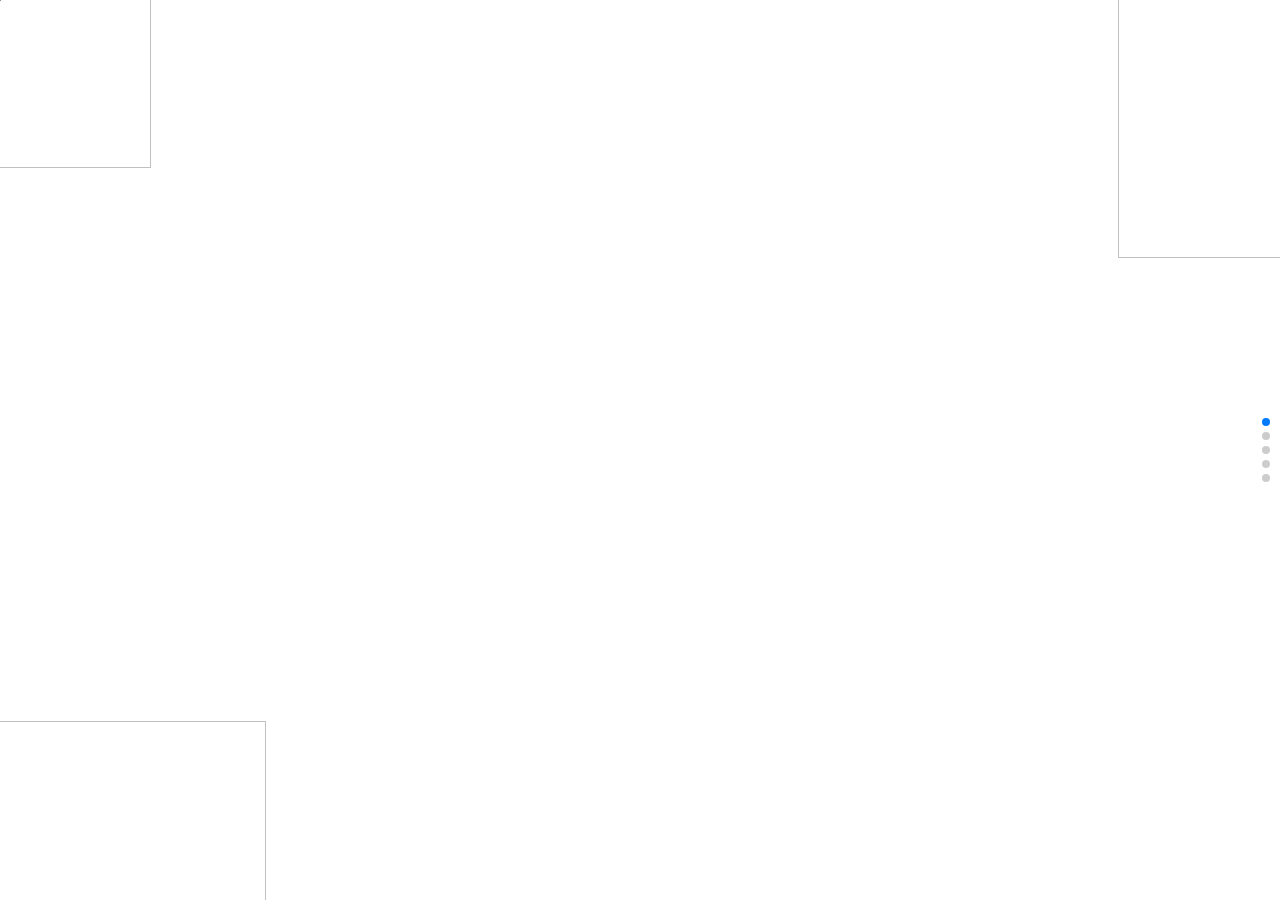
==== html/index.html @ 25f077ec "7-7简历" ====
<!DOCTYPE html>
<html lang="en">
<head>
    <meta charset="UTF-8">
    <title></title>
    <script src="../js/jquery-3.3.1.min.js"></script>
</head>
<body>
<script src="../js/index.js"></script>
</body>
</html>
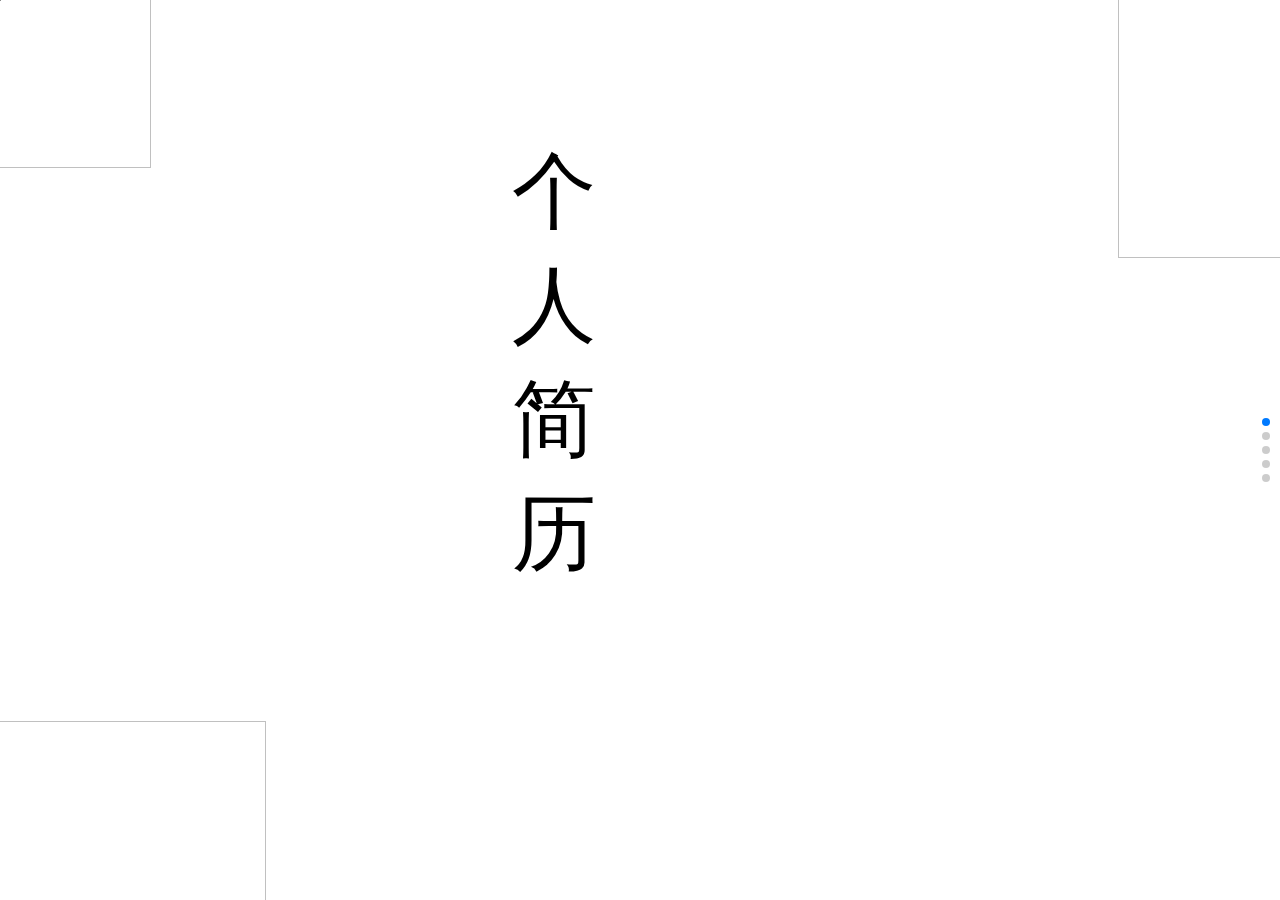
==== commit 3acfbcba: "7-7.1" ====
--- a/html/index.html
+++ b/html/index.html
@@ -1,11 +1,205 @@
 <!DOCTYPE html>
 <html lang="en">
 <head>
-    <meta charset="UTF-8">
-    <title></title>
+    <title>03</title>
+    <meta charset="utf-8">
+    <meta content="width=device-width,initial-scale=1.0, user-scalable=no" name="viewport" />
+    <meta content="yes" name=" apple-mobile-web-app-capable" />
+    <meta content="no" name="apple-touch-fullscreen" />
+    <meta content="black" name=" apple-mobile-web-app-status-bar-style" />
+    <meta content="telephone=no" name="format-detection"/>
     <script src="../js/jquery-3.3.1.min.js"></script>
+    <script src="../js/swiper.min.js"></script>
+    <script src="../js/swiper.animate1.0.3.min.js"></script>
+    <script src="../js/base.min.js"></script>
+    <link rel="stylesheet" href="../css/swiper.min.css"/>
+    <link rel="stylesheet" href="../css/animate.min.css"/>
+    <link rel="stylesheet" href="//at.alicdn.com/t/font_736652_ut8zpi53tsm.css"/>
+    <link rel="stylesheet" href="../css/index.css"/>
+
 </head>
 <body>
+<div class="swiper-container">
+    <div class="swiper-wrapper">
+        <div class="swiper-slide bj">
+            <!--灰人-->
+            <img class="man-1" src="http://img1.maka.im/user/3172877/images/e548da467ec1d9385f12c6bf79a25ab3.png@0-0-333-372a_80Q.src" alt=""/>
+
+            <!--红人-->
+            <img class="man-2" src="http://img1.maka.im/user/3172877/images/ea27ae63f3dd699f68bf0625dc683b3f.png@0-0-438-581a_80Q.src" alt=""/>
+
+            <!--蓝人-->
+            <img class="man-3" src="http://img1.maka.im/user/3172877/images/732220b3aa6ff76588b6b1d42e3ba18d.png@0-0-600-482a_80Q.src" alt=""/>
+
+        <div class="biaoti">
+            <p class="ani" swiper-animate-effect=" bounceInRight" swiper-animate-duration="0.5s" swiper-animate-delay="0.3s">个</p>
+            <p class="ani" swiper-animate-effect=" bounceInLeft" swiper-animate-duration="0.5s" swiper-animate-delay="0.5s">人</p>
+            <p class="ani" swiper-animate-effect=" bounceInRight" swiper-animate-duration="0.5s" swiper-animate-delay="0.8s">简</p>
+            <p class="ani" swiper-animate-effect=" bounceInLeft "swiper-animate-duration="0.5s" swiper-animate-delay="1.2s">历</p>
+        </div>
+
+
+
+
+
+        </div>
+
+        <div class="swiper-slide bj">
+
+            <div class="f2">
+
+                <!--耳机-->
+                <img class="f2-erji ani"   swiper-animate-effect="fadeInDown" swiper-animate-duration="1s" swiper-animate-delay="1.2s"
+                     src="http://img1.maka.im/user/3172877/images/907b49d668b7416b5e1ec55ac0355554.png@0-0-265-307a_80Q.src" alt=""/>
+                <div class="f2-chilun-box">
+                    <!--齿轮-->
+                    <img class="f2-chilun" src="http://img1.maka.im/user/3172877/images/2f70f0a5ed3b7e6819bb0a3249438345.png@0-0-98-104a_80Q.src" alt=""/>
+
+                    <!--齿轮-->
+                    <img class="f2-chilun2" src="http://img1.maka.im/user/3172877/images/2f70f0a5ed3b7e6819bb0a3249438345.png@0-0-98-104a_80Q.src" alt=""/>
+
+                </div>
+
+                <div class="f2-box ani"  swiper-animate-effect="rotateInDownRight" swiper-animate-duration="1s" swiper-animate-delay="0.5s">
+                    个人信息
+                </div>
+
+                <div class="touxiang ani" swiper-animate-effect="fadeInRight" swiper-animate-duration="1s" swiper-animate-delay="1.5s">
+                    假装头像
+                </div>
+
+
+                <div class="f2-box2 ani" swiper-animate-effect="bounceInLeft" swiper-animate-duration="1s" swiper-animate-delay="2s">
+                    <div>
+                        <i class="iconfont icon-xingmingyonghumingnicheng"></i>
+                        &nbsp&nbsp姓&nbsp&nbsp&nbsp&nbsp名&nbsp&nbsp:
+                        <span>张凡</span>
+                    </div>
+                    <div >
+                        <i class="iconfont icon-xingbie"></i>
+                        &nbsp&nbsp性&nbsp&nbsp&nbsp&nbsp别&nbsp&nbsp:
+                        <span>男</span>
+                    </div>
+                    <div >
+                        <i class="iconfont icon-shijian"></i>
+                        出生日期:
+                        <span>1996.9.15</span>
+                    </div>
+                    <div >
+                        <i class="iconfont icon-address_icon"></i>
+                        &nbsp居&nbsp住&nbsp地&nbsp:
+                        <span>仓山区</span>
+                    </div>
+                </ul>
+
+                </div>
+
+
+
+            </div>
+
+
+        </div>
+
+        <!--职业技能-->
+        <div class="swiper-slide bj">
+
+            <div class="f5-box">
+                职业技能
+            </div>
+            <img src="../image/dengpao.png" class="dengpao ani" swiper-animate-effect="flash" swiper-animate-duration="1s" swiper-animate-delay="0.3s"/>
+            <div class="f5-box2">
+
+
+
+                <div class="f5-box2-box" flex="cross:center main:justify">
+                    <img src="../image/Ps.png" class="ani"  swiper-animate-effect="fadeInUp" swiper-animate-duration="1s" swiper-animate-delay="1s" alt=""/>
+                    <img src="../image/Ai.png" class="ani"  swiper-animate-effect="fadeInUp" swiper-animate-duration="1s" swiper-animate-delay="1.5s" alt=""/>
+                    <img src="../image/H5.png" class="ani"  swiper-animate-effect="fadeInUp" swiper-animate-duration="1s" swiper-animate-delay="2s" alt=""/>
+                </div>
+            </div>
+            <i class="iconfont icon-xiatui xia"></i>
+        </div>
+
+        <!--作品展示-->
+        <div class="swiper-slide bj">
+
+
+
+
+            <div class="f6-box">
+                APP展示
+            </div>
+
+
+
+            <div class="f6-box2" flex="cross:center main:center">
+                <img src="../image/shouji.png" class="ani" style="height:1.065rem;width: 1.57rem;position: absolute;top: -1.065rem;left: 0"swiper-animate-effect="fadeInDown" swiper-animate-duration="0.5s" swiper-animate-delay="0.5s"/>
+                <div class="f6-box2-box">
+                    <img src="../image/thfll.png" class="thfll ani" swiper-animate-effect="fadeInLeft" swiper-animate-duration="1s" swiper-animate-delay="1s"/>
+                    <img src="../image/qrj.png" class="qrj ani" swiper-animate-effect="fadeInRight" swiper-animate-duration="1s" swiper-animate-delay="1s"/>
+                </div>
+
+            </div>
+
+
+
+        <i class="iconfont icon-xiatui xia"></i>
+        </div>
+
+
+        <!--联系我-->
+        <div class="swiper-slide bj">
+            <div class="foot-chilun-box">
+                <!--齿轮-->
+                <img class="foot-chilun zzz" src="http://img1.maka.im/user/3172877/images/2f70f0a5ed3b7e6819bb0a3249438345.png@0-0-98-104a_80Q.src" alt=""/>
+
+                <!--齿轮-->
+                <img class="foot-chilun-2 zzz" src="http://img1.maka.im/user/3172877/images/2f70f0a5ed3b7e6819bb0a3249438345.png@0-0-98-104a_80Q.src" alt=""/>
+                <!--齿轮-->
+                <img class="foot-chilun-3 zzz" src="http://img1.maka.im/user/3172877/images/2f70f0a5ed3b7e6819bb0a3249438345.png@0-0-98-104a_80Q.src" alt=""/>
+            </div>
+            <div class="foot-box2">
+                联系我
+            </div>
+            <div class="foot-box">
+                <div class="foot-box-box" flex="dir:top cross:center">
+                    <div class="ani " swiper-animate-effect="bounceInRight" swiper-animate-duration="1s" swiper-animate-delay="0.5s">
+                        <div >
+                            <i class="iconfont icon-dianhua"></i>
+                            15080004754
+                        </div>
+                        <div >
+                            <i class="iconfont icon-qq"></i>
+                            310888511
+                        </div>
+                        <div >
+                            <i class="iconfont icon-wechat"></i>
+                            Arvin742354
+                        </div>
+                    </div>
+                    <img src="../image/weixin.png" class="weixin ani"  swiper-animate-effect="fadeInUp" swiper-animate-duration="1s" swiper-animate-delay="1.5s"/>
+                </div>
+            </div>
+            <div class="ty ani"  swiper-animate-effect="flash" swiper-animate-duration="1.5s" swiper-animate-delay="2s">Thank You</div>
+        </div>
+    </div>
+    <!-- 如果需要分页器 -->
+    <div class="swiper-pagination"></div>
+
+    <!--&lt;!&ndash; 如果需要导航按钮 &ndash;&gt;-->
+    <!--<div class="swiper-button-prev"></div>-->
+    <!--<div class="swiper-button-next"></div>-->
+
+    <!--&lt;!&ndash; 如果需要滚动条 &ndash;&gt;-->
+    <!--<div class="swiper-scrollbar"></div>-->
+</div>
+
+
+
+
+
+
 <script src="../js/index.js"></script>
 </body>
 </html>--- a/css/index.css
+++ b/css/index.css
@@ -0,0 +1,338 @@
+.swiper-container {
+    width:100vw;
+    height: 100vh;
+}
+.d-none{
+    display: none;
+}
+
+@keyframes zzz{
+    from{
+        transform:rotate(0deg);
+    }
+    to{
+        transform:rotate(180deg);
+    }
+}
+.zzz{
+    animation-name:zzz;
+    -webkit-animation-duration: 3000ms;
+    -moz-animation-duration: 3000ms;
+    -o-animation-duration: 3000ms;
+    animation-duration: 3000ms;
+    animation-timing-function:linear;
+}
+
+@keyframes xia{
+    0%{
+        opacity: .3;
+        transform:translateY(-10px);
+    }
+
+    50%{
+        opacity: .8;
+        transform:translateY(0);
+    }
+    100%{
+        opacity: .3;
+        transform:translateY(-10px);
+    }
+}
+.xia{
+    animation-name:xia;
+    -webkit-animation-duration: 3000ms;
+    -moz-animation-duration: 3000ms;
+    -o-animation-duration: 3000ms;
+    animation-duration: 3000ms;
+    animation-timing-function:linear;
+    animation-iteration-count:infinite;
+}
+
+
+
+
+.bj{
+    background-image: url(http://img1.maka.im/user/3172877/images/98bad83314a7c46b5deb0239dc687819.jpg@0-0-640-1008a_80Q.src);
+    position: relative;
+}
+
+.man-1{
+    position: absolute;
+    top: -.3rem;
+    left: -.3rem;
+    width: 3rem;
+    height: 3.3rem;
+}
+.man-2{
+    position: absolute;
+    top: -.5rem;
+    right: -1rem;
+    width: 3.9rem;
+    height: 5.1rem;
+}
+
+.man-3{
+    position: absolute;
+    bottom: -1rem;
+    left: -.5rem;
+    width: 5.25rem;
+    height: 4.2rem;
+}
+
+
+.biaoti{
+    padding: 15vh 40vw;
+    height: 2rem;
+    width: 2rem;
+    font-size: 1.5rem;
+}
+
+
+
+.f2{
+    height: 80vh;
+    width: 90vw;
+    background-color: white;
+    position: absolute;
+    top: 10vh;
+    left: 5vw;
+    /*box-shadow: inset -10px -10px 0 #999;*/
+}
+.f2-box{
+    margin-top: .8rem;
+    margin-left:10vw;
+    color: white;
+    background-color: deepskyblue;
+    font-size: .8rem;
+    width: 80vw;
+    z-index: 8;
+    padding: .2rem;
+}
+.touxiang{
+    height: 2rem;
+    width: 1.6rem;
+    background-color: white;
+    border: 4px solid #D3D3D3;
+    margin-left: 11vw;
+    font-size: .6rem;
+
+}
+
+
+.f2-erji{
+    position: absolute;
+    right: 0;
+    top: -.5rem;
+    width: 3.1rem;
+    height:3.6rem;
+    z-index: 9;
+}
+.f2-chilun-box{
+    position: absolute;
+    left: 0;
+    bottom:0;
+}
+.f2-chilun{
+    width:1.16rem;
+    height: 1.2rem;
+}
+.f2-chilun2{
+    width: .58rem;
+    height: .6rem;
+}
+.f2-box2{
+    margin:.5rem 1rem 1rem 10vw;
+    padding-left:.2rem ;
+}
+
+.f2-box2>div{
+    border-bottom: 2px solid #505050;
+    font-size: .3rem;
+    margin-top: .2rem;
+    padding: .2rem;
+}
+.f2-box2>div>i{
+    font-size: .35rem;
+}
+
+
+
+
+
+
+
+
+.f5-box{
+    margin-top: .8rem;
+    margin-left:0;
+    color: #fff;
+    background-color: rgba(80,80,80,1);
+    font-size: .8rem;
+    width: 80vw;
+    z-index: 8;
+    padding-left: 1rem;
+}
+.dengpao{
+    margin:1rem 0 .2rem 70vw;
+    height: 2.2rem;
+    width: 1.76rem;
+}
+.f5-box2{
+
+    width: 100vw;
+    background-color: rgba(250,192,255,0.4);
+    position: relative;
+    overflow: visible!important;
+    padding:0 .2rem .2rem .2rem;
+}
+.f5-box2-box{
+    border: 1px solid rgb(252, 80, 255);
+    padding: 1rem 0;
+}
+
+.f5-box2-box>img{
+    height: 2rem;
+    width: 2rem;
+    margin: .2rem;
+}
+
+
+
+
+.futi{
+    height: 60vh;
+    width: 100vw;
+    background-color: black;
+}
+
+
+
+.f6-box{
+    margin-top: .8rem;
+    margin-left:20vw;
+    color: #505050;
+    background-color: rgba(255, 255, 255, 1);
+    font-size: .8rem;
+    width: 80vw;
+    z-index: 8;
+    padding-left: 1rem;
+
+}
+.f6-box2{
+    margin-top: 15vh;
+    width: 100vw;
+    background-color: rgba(192, 221, 255, 0.6);
+    position: relative;
+    overflow: visible!important;
+    padding: .2rem 0;
+}
+.f6-box2>span{
+    font-size: .4rem;
+    color: firebrick;
+    background-color: rgba(255,255,255,.3);
+    padding: .2rem;
+
+}
+.f6-box2-box{
+    border: 1px solid rgb(112, 158, 255);
+    padding: 1rem;
+}
+
+.thfll,.qrj{
+    width: 2.25rem;
+    height: 4.5rem;
+}
+.thfll{
+    margin-right: .2rem;
+}
+.icon-xiatui{
+    position: absolute;
+    bottom: .2rem;
+    left: 46%;
+    color: rgba(0,0,0,.8);
+    font-size: .5rem;
+}
+
+
+
+
+
+
+
+.foot-box{
+    margin-top: 15vh;
+    height: 50vh;
+    width: 100vw;
+    background-color: rgba(255,192,192,.3);
+}
+.weixin{
+    height: 3rem;
+    width: 3rem;
+    background-color: white;
+    background-image: url(../image/weixin.png);
+    background-size: cover;
+    border: 2px solid white;
+}
+
+.foot-chilun-box{
+    height: 3rem;
+    width: 3rem;
+    position: relative;
+    position: absolute;
+    margin-top: 1rem;
+    left: .5rem;
+    top: 1rem;
+}
+.foot-chilun{
+    position: absolute;
+    top: 0;
+    left: 0;
+    height: 1.5rem;
+    width: 1.5rem;
+}
+.foot-chilun-2{
+    position: absolute;
+    bottom: .5rem;
+    right: 1rem;
+    height: 1rem;
+    width: 1rem;
+}
+
+.foot-chilun-3{
+    position: absolute;
+    top: 1rem;
+    right: 0;
+    height: .5rem;
+    width: .5rem;
+}
+.foot-box2{
+    margin-top: .8rem;
+    margin-left:0;
+    color: white;
+    background-color: #828282;
+    font-size: .8rem;
+    width: 80vw;
+    z-index: 8;
+    padding-left: 1rem;
+}
+.foot-box-box{
+    border: 1px solid #c17070 ;
+}
+.foot-box-box>div>div{
+    border-bottom: 2px solid #c17070;
+    font-size: .3rem;
+    margin-top: .2rem;
+    padding: .2rem;
+}
+.foot-box-box>div>div>i{
+    font-size: .35rem;
+}
+
+.ty{
+    margin: .5rem 0 0 1rem;
+    color: #70c1b1;
+}
+
+
+
+
